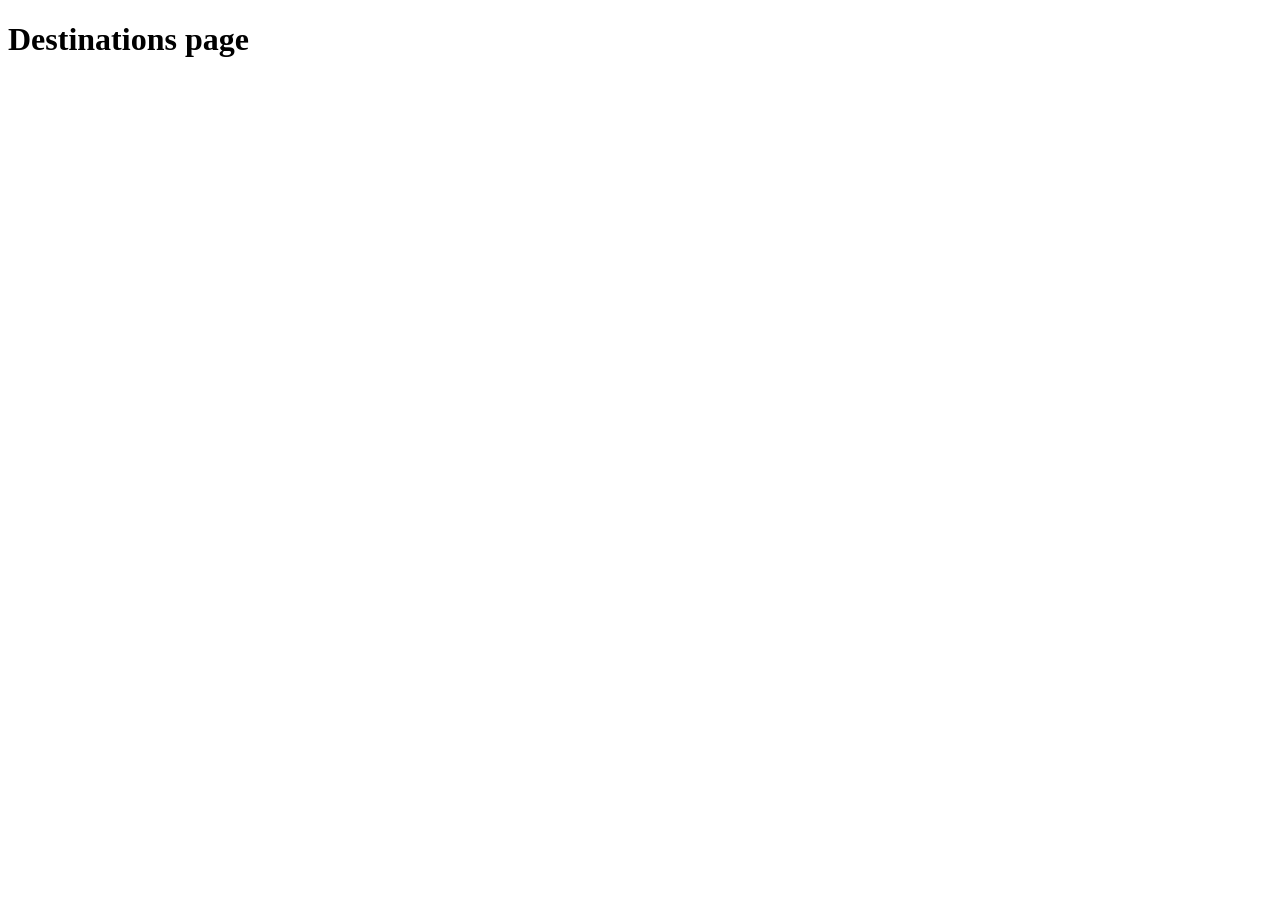
==== destinations.html @ dfdd40c9 "added files/folders" ====
<!DOCTYPE html>
<html lang="en">
<head>
    <meta charset="UTF-8">
    <meta name="viewport" content="width=device-width, initial-scale=1.0">
    <title>Document</title>
</head>
<body>
    <h1>Destinations page</h1>
</body>
</html>
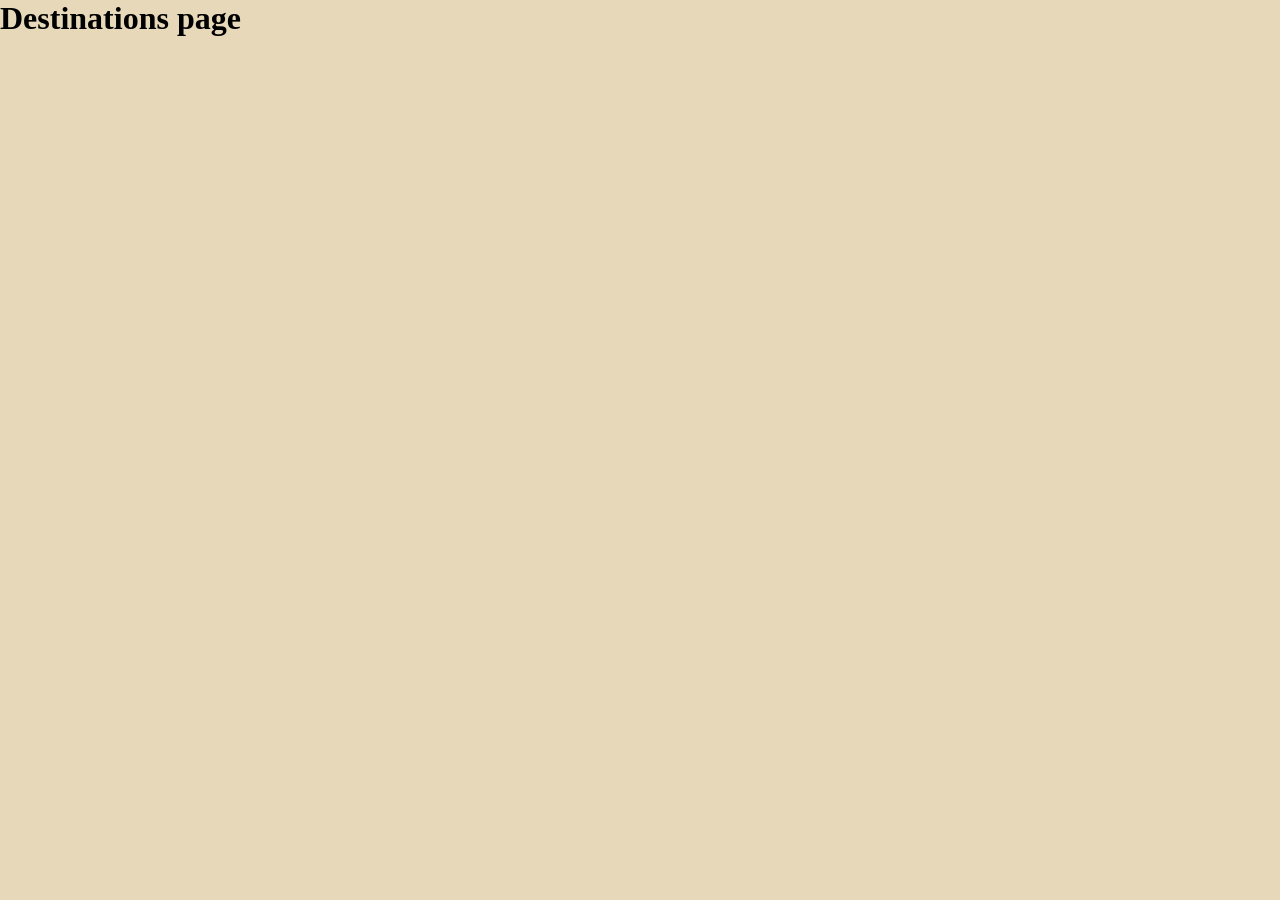
==== commit 2b0f7e37: "updated stuff/fonts" ====
--- a/destinations.html
+++ b/destinations.html
@@ -1,6 +1,7 @@
 <!DOCTYPE html>
 <html lang="en">
 <head>
+    <link rel = "Stylesheet" href = "styles/styles.css">
     <meta charset="UTF-8">
     <meta name="viewport" content="width=device-width, initial-scale=1.0">
     <title>Document</title>
--- a/styles/styles.css
+++ b/styles/styles.css
@@ -0,0 +1,39 @@
+/* Colors:
+    #2F5D3A - DARK GREEN
+    #E6D8B8 - Light tan
+    #E67E22 - Dark orange
+    #4A7C8C - Light blue
+ */
+
+ *{
+    margin: 0;
+    padding: 0;
+ }
+body{
+    background-color: #e6d8B8;
+    
+}
+
+
+header{
+    background-color: #2f5d3a;
+    width: 100%;
+    margin: 0;
+    padding: 0;
+}
+
+.logo{
+    background-color: #e6d8b8;
+    border-radius: 50%;
+    padding: 7px;
+    margin: 4px 4px 0px 25px;
+}
+
+#hero{
+    background-image: url(/images/hero-img.png);
+    height: 500px;
+}
+
+h1{
+    font-family: montserrat;
+}
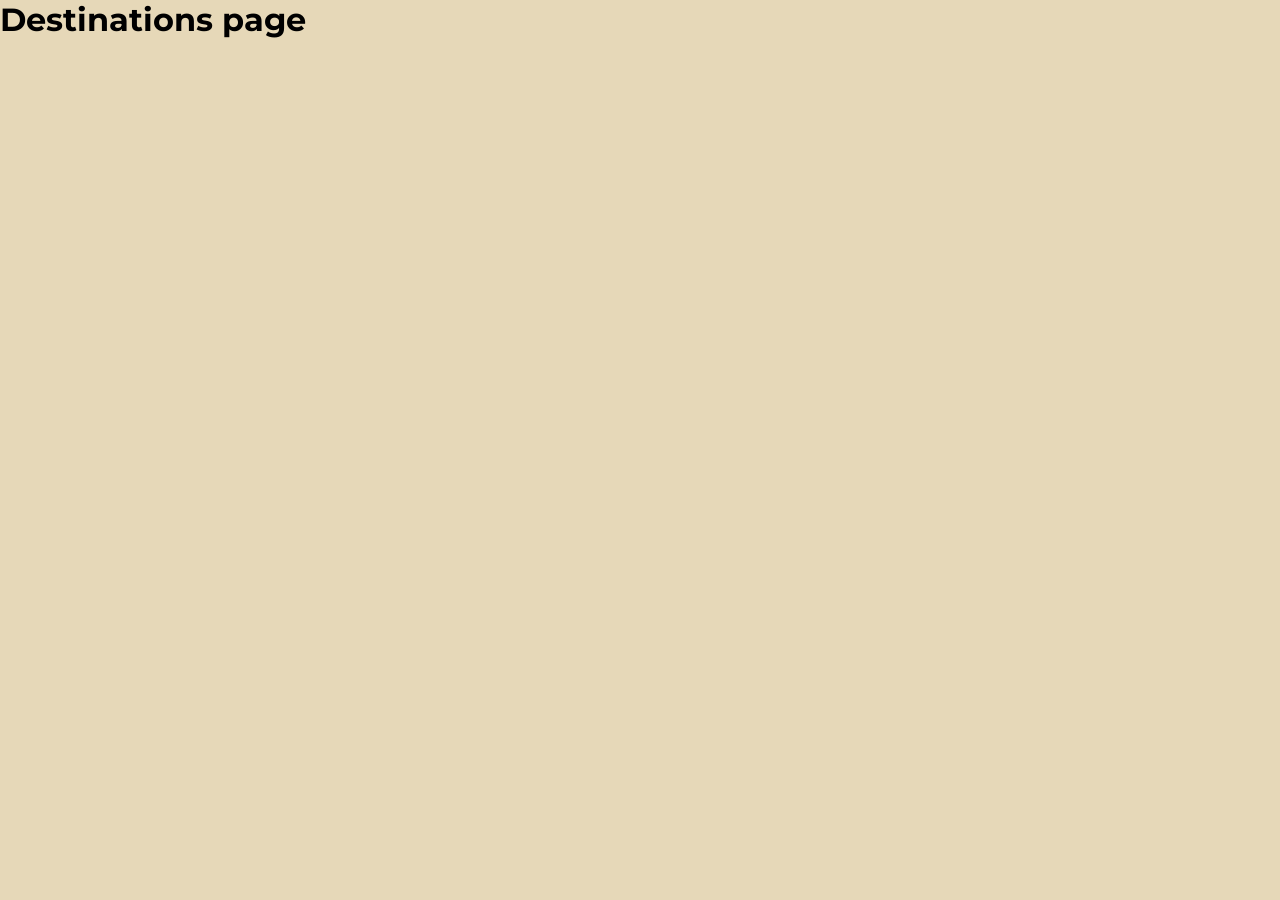
==== commit b5981722: "." ====
--- a/destinations.html
+++ b/destinations.html
@@ -1,6 +1,9 @@
 <!DOCTYPE html>
 <html lang="en">
 <head>
+    <link rel="preconnect" href="https://fonts.googleapis.com">
+    <link rel="preconnect" href="https://fonts.gstatic.com" crossorigin>
+    <link href="https://fonts.googleapis.com/css2?family=Montserrat:ital,wght@0,100..900;1,100..900&display=swap" rel="stylesheet">
     <link rel = "Stylesheet" href = "styles/styles.css">
     <meta charset="UTF-8">
     <meta name="viewport" content="width=device-width, initial-scale=1.0">
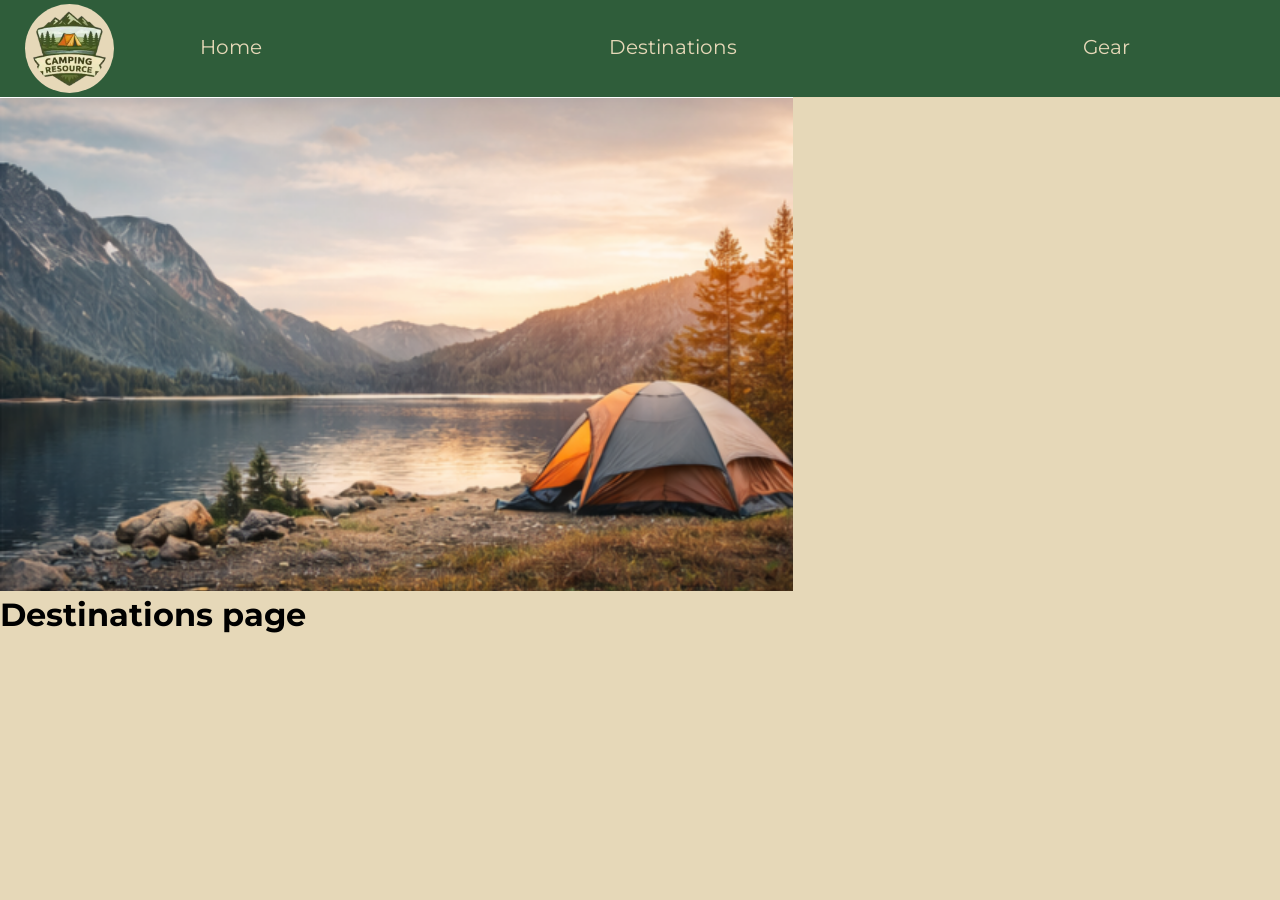
==== commit e994382c: "Styling and nav bar" ====
--- a/destinations.html
+++ b/destinations.html
@@ -10,6 +10,17 @@
     <title>Document</title>
 </head>
 <body>
+    <header>
+    <a href="index.html"><img class="logo" src = "images/camping-logo.webp" width=75px alt = "The website logo, a crest with a camping tent on it, with text saying 'Camping Resource'."></a>
+    <nav>
+        <ul>
+        <li><a href="index.html">Home</a></li>
+        <li><a href="destinations.html">Destinations</a></li>
+        <li><a href="gear.html">Gear</a></li>
+        </ul>
+    </nav>
+    </header>
+    <img src="images/hero-img.png">
     <h1>Destinations page</h1>
 </body>
 </html>
--- a/styles/styles.css
+++ b/styles/styles.css
@@ -27,13 +27,65 @@
     border-radius: 50%;
     padding: 7px;
     margin: 4px 4px 0px 25px;
+    grid-column: 1;
 }
 
-#hero{
-    background-image: url(/images/hero-img.png);
-    height: 500px;
-}
 
 h1{
     font-family: montserrat;
+}
+
+header{
+    display: grid;
+    grid-template-columns: 200px 1fr 150px;
+}
+
+nav ul{
+    list-style-type: none;
+    margin: 0;
+    padding: 0;
+    overflow: hidden;
+    grid-column: 2;
+    display: flex;
+    align-items: left;
+    justify-content: space-between;
+    margin-top: 35px;
+}
+
+nav a{
+    float: left;
+    color: #E6D8B8;
+    text-align: center;
+    text-decoration: none;
+    font-size: 20px;
+    font-family: montserrat;
+}
+nav a:hover{
+    font-size: 22px;
+    text-decoration:underline;
+    color: #E67E22
+}
+
+#content{
+    display: grid;
+    grid-template-columns: 15% 70% 15%;
+}
+
+p{
+    font-family: "Open Sans";
+    grid-column: 2;
+}
+
+#links{
+    grid-column: 2;
+    
+    align-items: center;
+    justify-self: center;
+}
+
+.button{
+    background-color:#4A7C8C;
+    color: #E6D8B8;
+    text-decoration: none;
+    margin: 10px;
 }
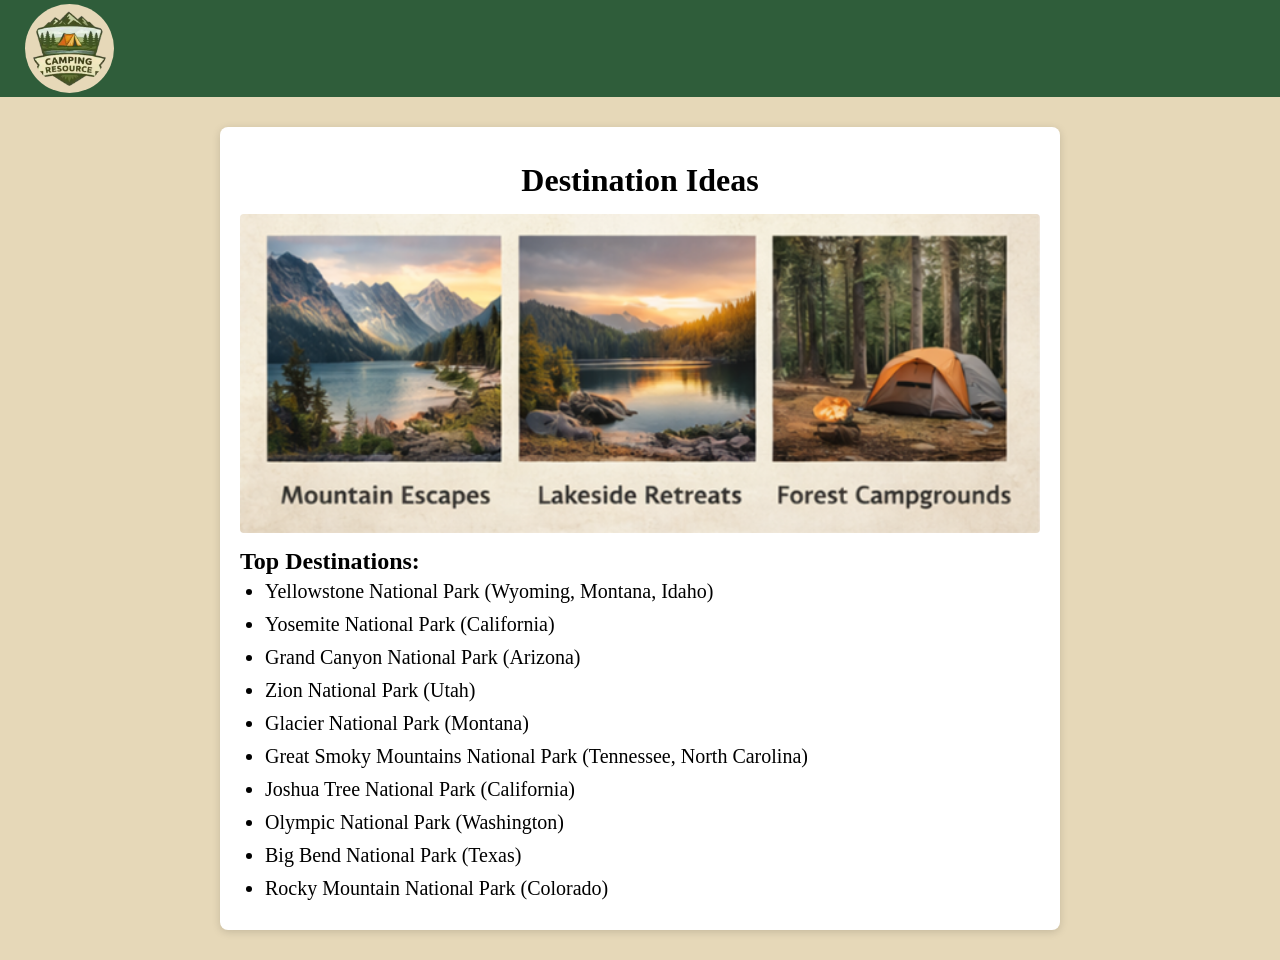
==== commit a6c3fc2d: "things were changed I guess" ====
--- a/destinations.html
+++ b/destinations.html
@@ -4,23 +4,52 @@
     <link rel="preconnect" href="https://fonts.googleapis.com">
     <link rel="preconnect" href="https://fonts.gstatic.com" crossorigin>
     <link href="https://fonts.googleapis.com/css2?family=Montserrat:ital,wght@0,100..900;1,100..900&display=swap" rel="stylesheet">
-    <link rel = "Stylesheet" href = "styles/styles.css">
+    <link rel = "Stylesheet" href = "styles/destinations.css">
     <meta charset="UTF-8">
     <meta name="viewport" content="width=device-width, initial-scale=1.0">
     <title>Document</title>
 </head>
 <body>
+    <!-- <header>
+        <a href="index.html"><img class="logo" src = "images/camping-logo.webp" width=75px alt = "The website logo, a crest with a camping tent on it, with text saying 'Camping Resource'."></a>
+    </header>
+    <h1>Destinations page</h1>
+    <main id="mainer">
+        <img src="images/places.png" alt="image of a place">
+    <h2>Top Destinations</h2>
+        <ul>
+            <li>Yellowstone National Park (Wyoming, Montana, Idaho)</li>
+            <li>Yosemite National Park (California)</li>
+            <li>Grand Canyon National Park (Arizona)</li>
+            <li>Zion National Park (Utah)</li>
+            <li>Glacier National Park (Montana)</li>
+            <li>Great Smoky Mountains National Park (Tennessee, North Carolina)</li>
+            <li>Joshua Tree National Park (California)</li>
+            <li>Olympic National Park (Washington)</li>
+            <li>Big Bend National Park (Texas)</li>
+            <li>Rocky Mountain National Park (Colorado)</li>
+        </ul>
+    </main> -->
     <header>
-    <a href="index.html"><img class="logo" src = "images/camping-logo.webp" width=75px alt = "The website logo, a crest with a camping tent on it, with text saying 'Camping Resource'."></a>
-    <nav>
-        <ul>
-        <li><a href="index.html">Home</a></li>
-        <li><a href="destinations.html">Destinations</a></li>
-        <li><a href="gear.html">Gear</a></li>
-        </ul>
-    </nav>
+        <a href="index.html"><img class="logo" src = "images/camping-logo.webp" width=75px alt = "The website logo, a crest with a camping tent on it, with text saying 'Camping Resource'."></a>
     </header>
-    <img src="images/hero-img.png">
-    <h1>Destinations page</h1>
+    <main id="mainer">
+    <h1>Destination Ideas</h1>
+    <img src="images/places.png" alt="image of a place">
+    <h2>Top Destinations:</h2>
+    <ul>
+        <li>Yellowstone National Park (Wyoming, Montana, Idaho)</li>
+            <li>Yosemite National Park (California)</li>
+            <li>Grand Canyon National Park (Arizona)</li>
+            <li>Zion National Park (Utah)</li>
+            <li>Glacier National Park (Montana)</li>
+            <li>Great Smoky Mountains National Park (Tennessee, North Carolina)</li>
+            <li>Joshua Tree National Park (California)</li>
+            <li>Olympic National Park (Washington)</li>
+            <li>Big Bend National Park (Texas)</li>
+            <li>Rocky Mountain National Park (Colorado)</li>
+    </ul>
+    </main>
 </body>
-</html>+</html>
+
--- a/styles/destinations.css
+++ b/styles/destinations.css
@@ -0,0 +1,67 @@
+ *{
+    margin: 0;
+    padding: 0;
+}
+
+.logo{
+    background-color: #e6d8b8;
+    border-radius: 50%;
+    padding: 7px;
+    margin: 4px 4px 0px 25px;
+}
+
+body{
+    background-color: #e6d8B8;
+    
+}
+h1 {
+    text-align: center;
+    margin: 15px;
+}
+
+header{
+    background-color: #2f5d3a;
+    width: 100%;
+    margin: 0;
+    padding: 0;
+}
+
+
+#mainer {
+    max-width: 800px;
+    max-height: 900px;
+    margin: 30px auto;
+    background-color: #fff;
+    padding: 20px;
+    border-radius: 8px;
+    box-shadow: 0 2px 8px rgba(0,0,0,0.15);
+    
+}
+
+#mainer h1 {
+    text-align: center;
+    margin-bottom: 15px;
+}
+
+#mainer img {
+    display: block;
+    width: 100%;
+    margin: 10px auto;
+    border-radius: 4px;
+}
+
+#mainer h2 {
+    text-align: left;    /* wireframe is left-aligned */
+    margin: 15px 0 5px;
+}
+
+#mainer ul {
+    list-style-type: disc;
+    padding-left: 25px;  /* gives bullets room on the left */
+    text-align: left;    /* wireframe is left-aligned */
+    font-size: 20px;
+}
+
+#mainer ul li {
+    margin-bottom: 10px;
+}
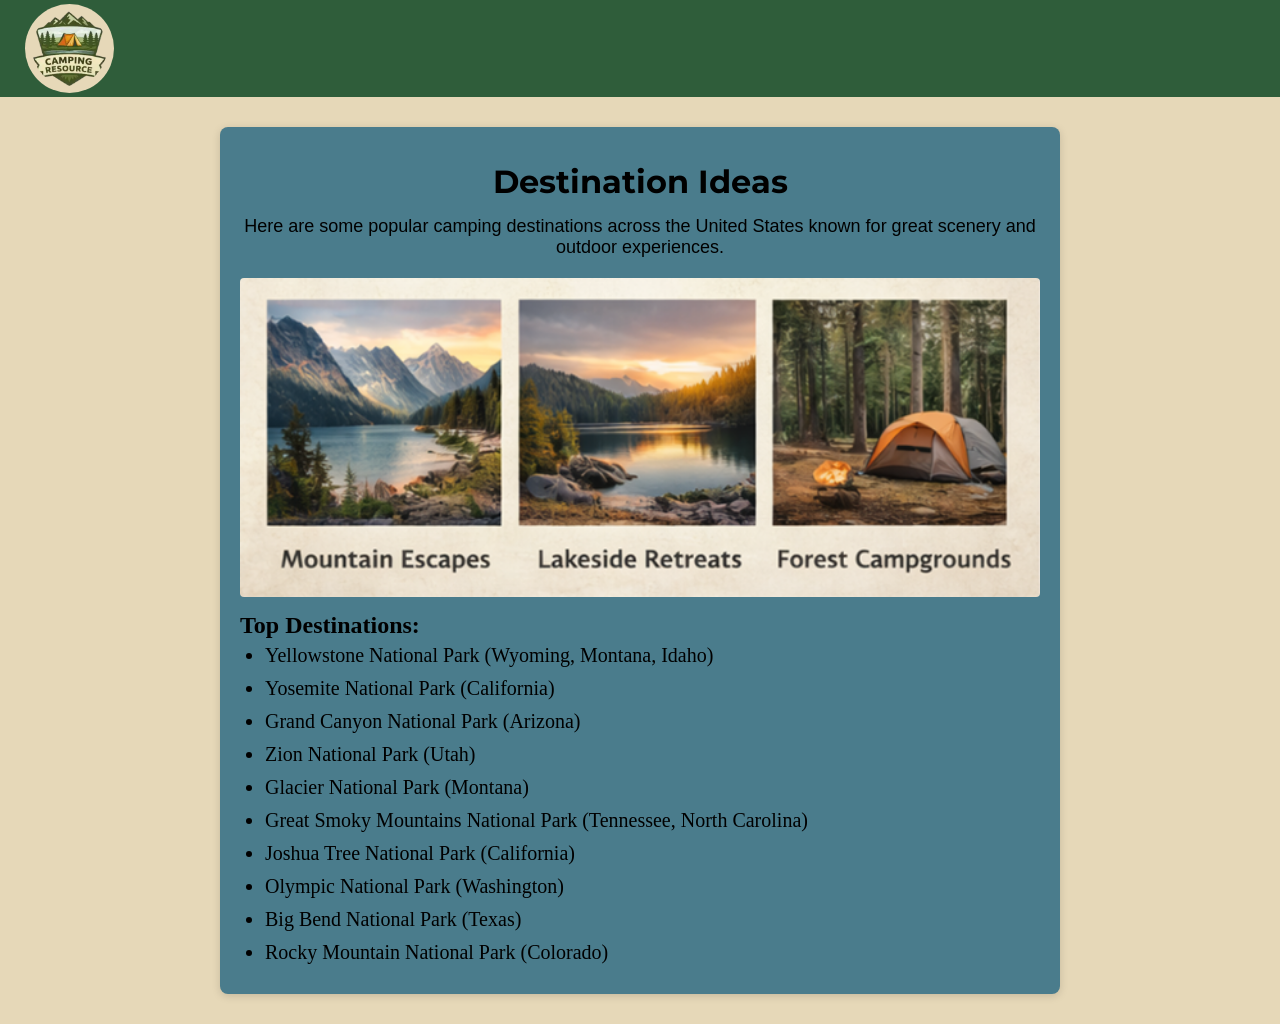
==== commit 228fa812: "other things changed" ====
--- a/destinations.html
+++ b/destinations.html
@@ -10,31 +10,12 @@
     <title>Document</title>
 </head>
 <body>
-    <!-- <header>
-        <a href="index.html"><img class="logo" src = "images/camping-logo.webp" width=75px alt = "The website logo, a crest with a camping tent on it, with text saying 'Camping Resource'."></a>
-    </header>
-    <h1>Destinations page</h1>
-    <main id="mainer">
-        <img src="images/places.png" alt="image of a place">
-    <h2>Top Destinations</h2>
-        <ul>
-            <li>Yellowstone National Park (Wyoming, Montana, Idaho)</li>
-            <li>Yosemite National Park (California)</li>
-            <li>Grand Canyon National Park (Arizona)</li>
-            <li>Zion National Park (Utah)</li>
-            <li>Glacier National Park (Montana)</li>
-            <li>Great Smoky Mountains National Park (Tennessee, North Carolina)</li>
-            <li>Joshua Tree National Park (California)</li>
-            <li>Olympic National Park (Washington)</li>
-            <li>Big Bend National Park (Texas)</li>
-            <li>Rocky Mountain National Park (Colorado)</li>
-        </ul>
-    </main> -->
     <header>
         <a href="index.html"><img class="logo" src = "images/camping-logo.webp" width=75px alt = "The website logo, a crest with a camping tent on it, with text saying 'Camping Resource'."></a>
     </header>
     <main id="mainer">
     <h1>Destination Ideas</h1>
+    <p>Here are some popular camping destinations across the United States known for great scenery and outdoor experiences.</p>
     <img src="images/places.png" alt="image of a place">
     <h2>Top Destinations:</h2>
     <ul>
--- a/styles/destinations.css
+++ b/styles/destinations.css
@@ -1,4 +1,4 @@
- *{
+*{
     margin: 0;
     padding: 0;
 }
@@ -17,6 +17,7 @@
 h1 {
     text-align: center;
     margin: 15px;
+    font-family: 'Montserrat', sans-serif;
 }
 
 header{
@@ -31,11 +32,18 @@
     max-width: 800px;
     max-height: 900px;
     margin: 30px auto;
-    background-color: #fff;
+    background-color: #4a7c8c;
     padding: 20px;
     border-radius: 8px;
     box-shadow: 0 2px 8px rgba(0,0,0,0.15);
     
+}
+
+#mainer p{
+    text-align: center;
+    margin-bottom: 20px;
+    font-size: 18px;
+    font-family: 'open sans', sans-serif;
 }
 
 #mainer h1 {
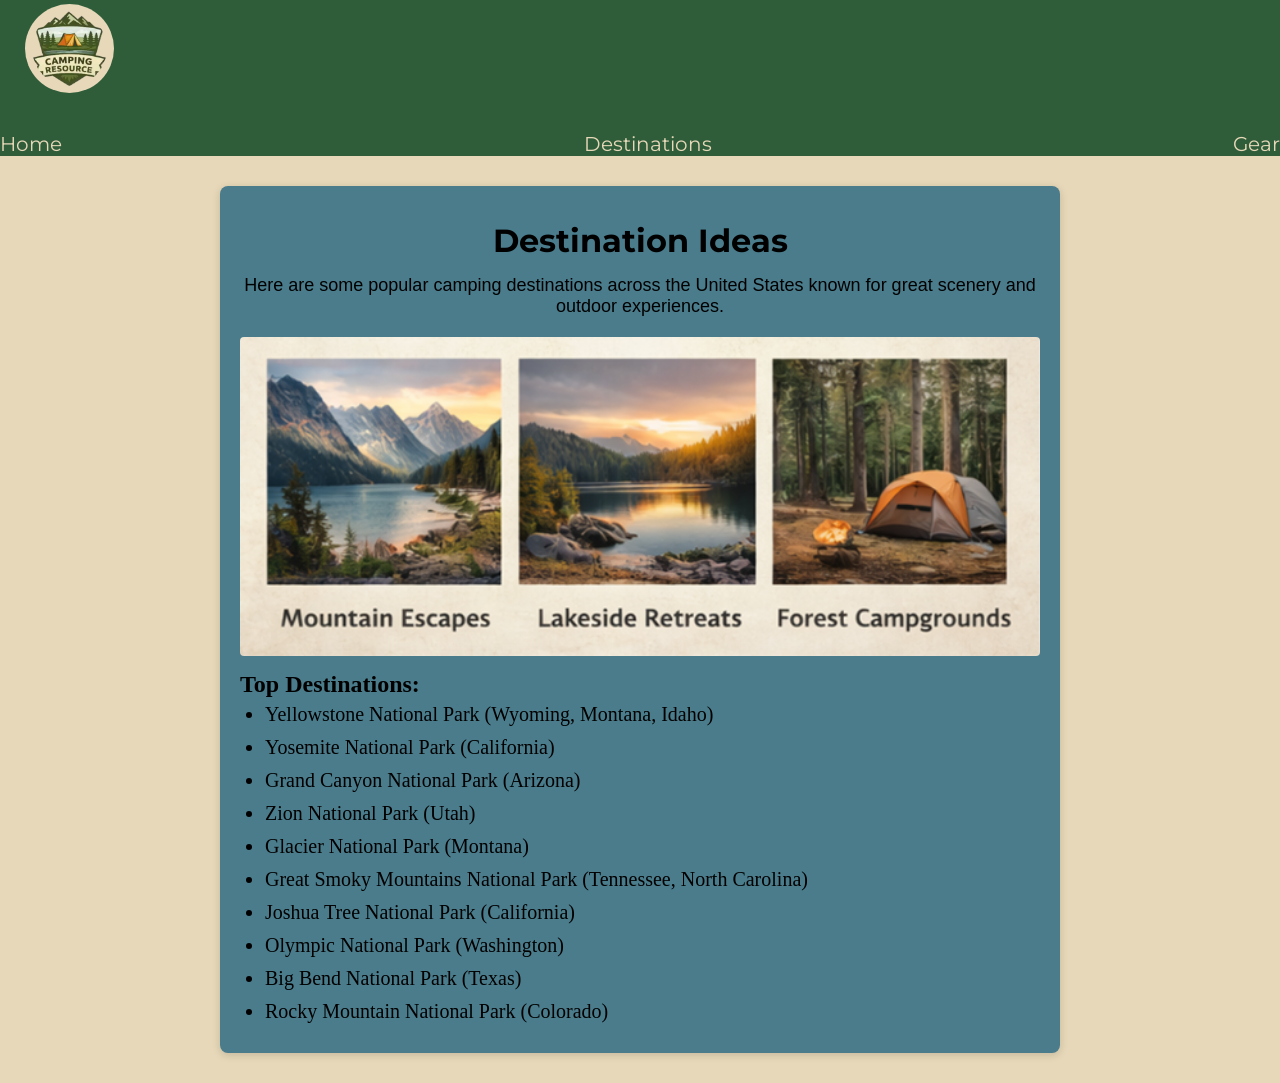
==== commit babf5672: "finished index + updated nav bar" ====
--- a/destinations.html
+++ b/destinations.html
@@ -11,7 +11,14 @@
 </head>
 <body>
     <header>
-        <a href="index.html"><img class="logo" src = "images/camping-logo.webp" width=75px alt = "The website logo, a crest with a camping tent on it, with text saying 'Camping Resource'."></a>
+    <a href="index.html"><img class="logo" src = "images/camping-logo.webp" width=75px alt = "The website logo, a crest with a camping tent on it, with text saying 'Camping Resource'."></a>
+    <nav>
+        <ul>
+        <li><a href="index.html">Home</a></li>
+        <li><a href="destinations.html">Destinations</a></li>
+        <li><a href="gear.html">Gear</a></li>
+        </ul>
+    </nav>
     </header>
     <main id="mainer">
     <h1>Destination Ideas</h1>
--- a/styles/destinations.css
+++ b/styles/destinations.css
@@ -8,6 +8,33 @@
     border-radius: 50%;
     padding: 7px;
     margin: 4px 4px 0px 25px;
+}
+
+nav ul{
+    list-style-type: none;
+    margin: 0;
+    padding: 0;
+    overflow: hidden;
+    grid-column: 2;
+    display: flex;
+    align-items: left;
+    justify-content: space-between;
+    margin-top: 35px;
+}
+
+nav a{
+    float: left;
+    color: #E6D8B8;
+    text-align: center;
+    text-decoration: none;
+    font-size: 20px;
+    font-family: montserrat;
+    transition: transform .2s ease-in-out;
+}
+nav a:hover{
+    transform: scale(1.1);
+    text-decoration:underline;
+    color: #E67E22
 }
 
 body{
